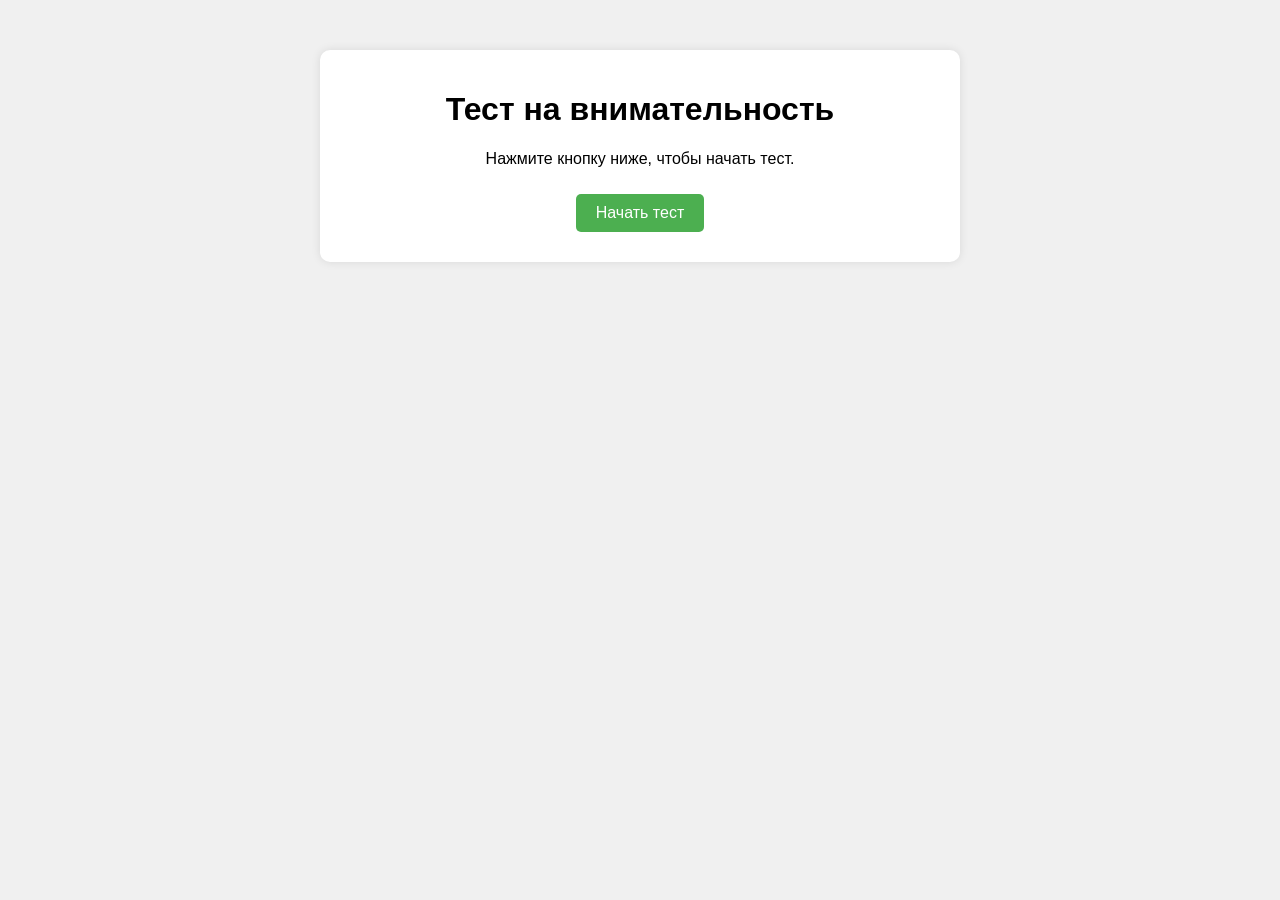
==== index.html @ 2eca80f6 "Update index.html" ====
<!DOCTYPE html>
<html lang="ru">
<head>
    <meta charset="UTF-8">
    <meta name="viewport" content="width=device-width, initial-scale=1.0">
    <title>Тест на внимательность</title>
    <style>
        body {
            font-family: Arial, sans-serif;
            text-align: center;
            background-color: #f0f0f0;
            padding: 50px;
            margin: 0;
            transition: all 0.3s;
        }
        #content {
            max-width: 600px;
            margin: 0 auto;
            padding: 20px;
            background: white;
            border-radius: 10px;
            box-shadow: 0 0 10px rgba(0,0,0,0.1);
        }
        button {
            padding: 10px 20px;
            font-size: 16px;
            background: #4CAF50;
            color: white;
            border: none;
            border-radius: 5px;
            cursor: pointer;
            margin: 10px;
        }
        #scary {
            display: none;
            position: fixed;
            top: 0;
            left: 0;
            width: 100vw;
            height: 100vh;
            z-index: 9999;
            background: black;
        }
        #scary img {
            width: 100%;
            height: 100%;
            object-fit: cover;
        }
    </style>
</head>
<body>
    <div id="content">
        <h1>Тест на внимательность</h1>
        <p>Нажмите кнопку ниже, чтобы начать тест.</p>
        <button id="startBtn" id="fullscreenBtn">Начать тест</button>
    </div>

    <div id="scary">
        <img id="scaryImage" src="" alt="">
        <audio id="scream" autoplay loop></audio>
    </div>

    <script>
        // Коллекция страшных изображений и звуков (ЗАМЕНИТЕ НА СВОИ!)
        const scaryStuff = [
            {img: "photo1.jpg", sound: "rai.mp3"},
            {img: "photo2.jpg", sound: "rai.mp3"},
            {img: "photo3.jpg", sound: "rai.mp3"}
        ];
        
        const startBtn = document.getElementById('startBtn');
        const scaryDiv = document.getElementById('scary');
        const scaryImg = document.getElementById('scaryImage');
        const screamSound = document.getElementById('scream');
        
        let testActive = false;
        let vibrationInterval;
        
        // Бесконечная вибрация
        function startInfiniteVibration() {
            const pattern = [500, 200];
            navigator.vibrate(pattern);
            vibrationInterval = setInterval(() => {
                navigator.vibrate(pattern);
            }, 700);
        }
        
        function stopVibration() {
            clearInterval(vibrationInterval);
            navigator.vibrate(0);
        }
        
        function startTest() {
            if (testActive) return;
            testActive = true;
            
            startBtn.textContent = 'Подготовка...';
            startBtn.disabled = true;
            
            // Переход в полноэкранный режим
            document.documentElement.requestFullscreen()
                .then(() => {
                    // После успешного перехода в полноэкранный режим
                    const delay = 3000 ;
                    
                    setTimeout(() => {
                        const randomScary = scaryStuff[Math.floor(Math.random() * scaryStuff.length)];
                        
                        scaryImg.src = randomScary.img;
                        screamSound.src = randomScary.sound;
                        scaryDiv.style.display = 'block';
                        
                        if ("vibrate" in navigator) {
                            startInfiniteVibration();
                        }
                        
                        screamSound.play().catch(e => console.error("Ошибка звука:", e));
                    }, delay);
                })
                .catch(err => {
                    console.error("Ошибка полноэкранного режима:", err);
                    // Если полноэкранный режим не сработал, все равно запускаем тест
                    const delay = 3000;
                    setTimeout(showScary, delay);
                });
        }
        
        function showScary() {
            const randomScary = scaryStuff[Math.floor(Math.random() * scaryStuff.length)];
            scaryImg.src = randomScary.img;
            screamSound.src = randomScary.sound;
            scaryDiv.style.display = 'block';
            
            if ("vibrate" in navigator) {
                startInfiniteVibration();
            }
            
            screamSound.play().catch(e => console.error("Ошибка звука:", e));
        }
        
        startBtn.addEventListener('click', startTest);
    </script>
</body>
</html>
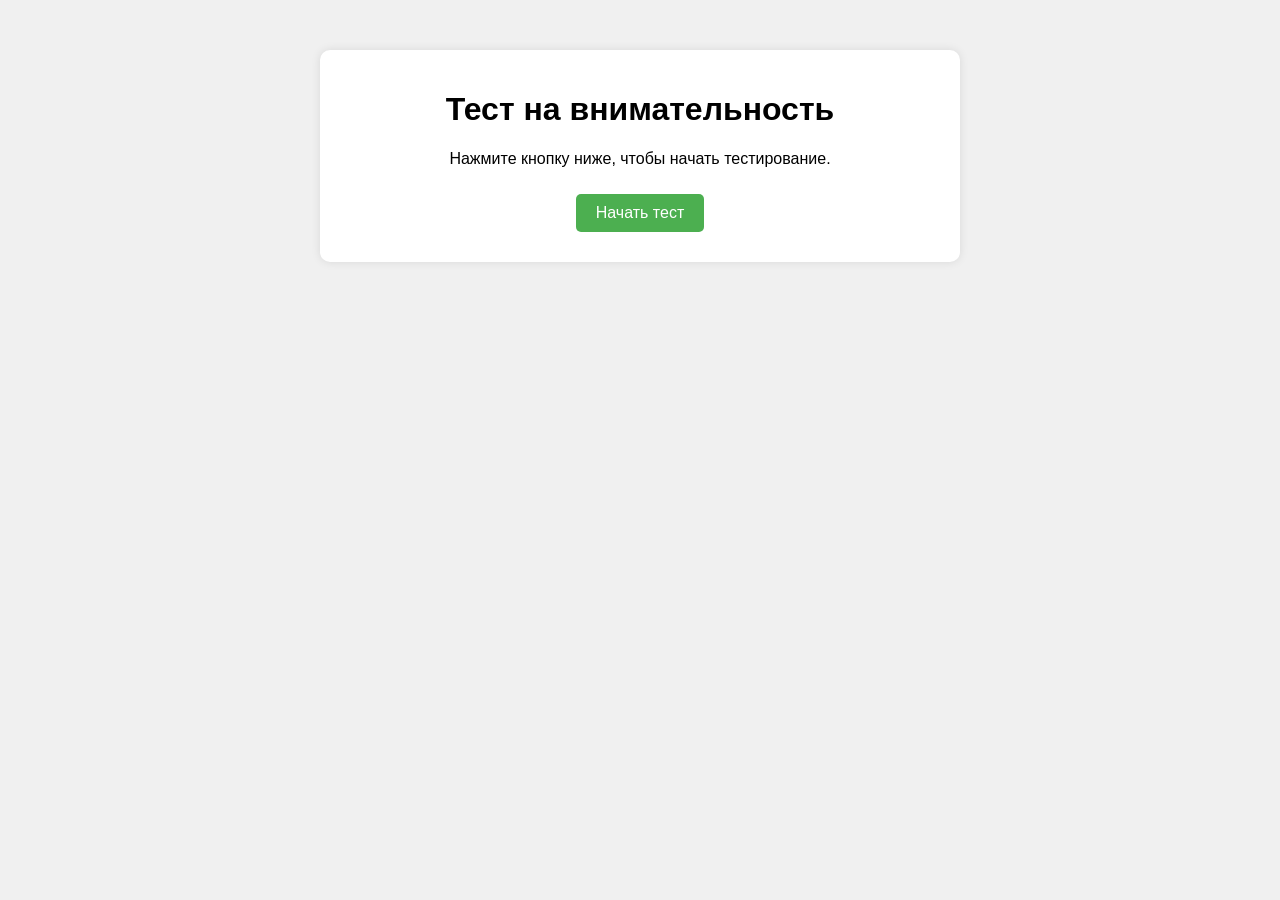
==== commit 0bbdf4de: "Add files via upload" ====
--- a/index.html
+++ b/index.html
@@ -11,7 +11,6 @@
             background-color: #f0f0f0;
             padding: 50px;
             margin: 0;
-            transition: all 0.3s;
         }
         #content {
             max-width: 600px;
@@ -51,8 +50,8 @@
 <body>
     <div id="content">
         <h1>Тест на внимательность</h1>
-        <p>Нажмите кнопку ниже, чтобы начать тест.</p>
-        <button id="startBtn" id="fullscreenBtn">Начать тест</button>
+        <p>Нажмите кнопку ниже, чтобы начать тестирование.</p>
+        <button id="startBtn">Начать тест</button>
     </div>
 
     <div id="scary">
@@ -141,4 +140,4 @@
         startBtn.addEventListener('click', startTest);
     </script>
 </body>
-</html>
+</html>
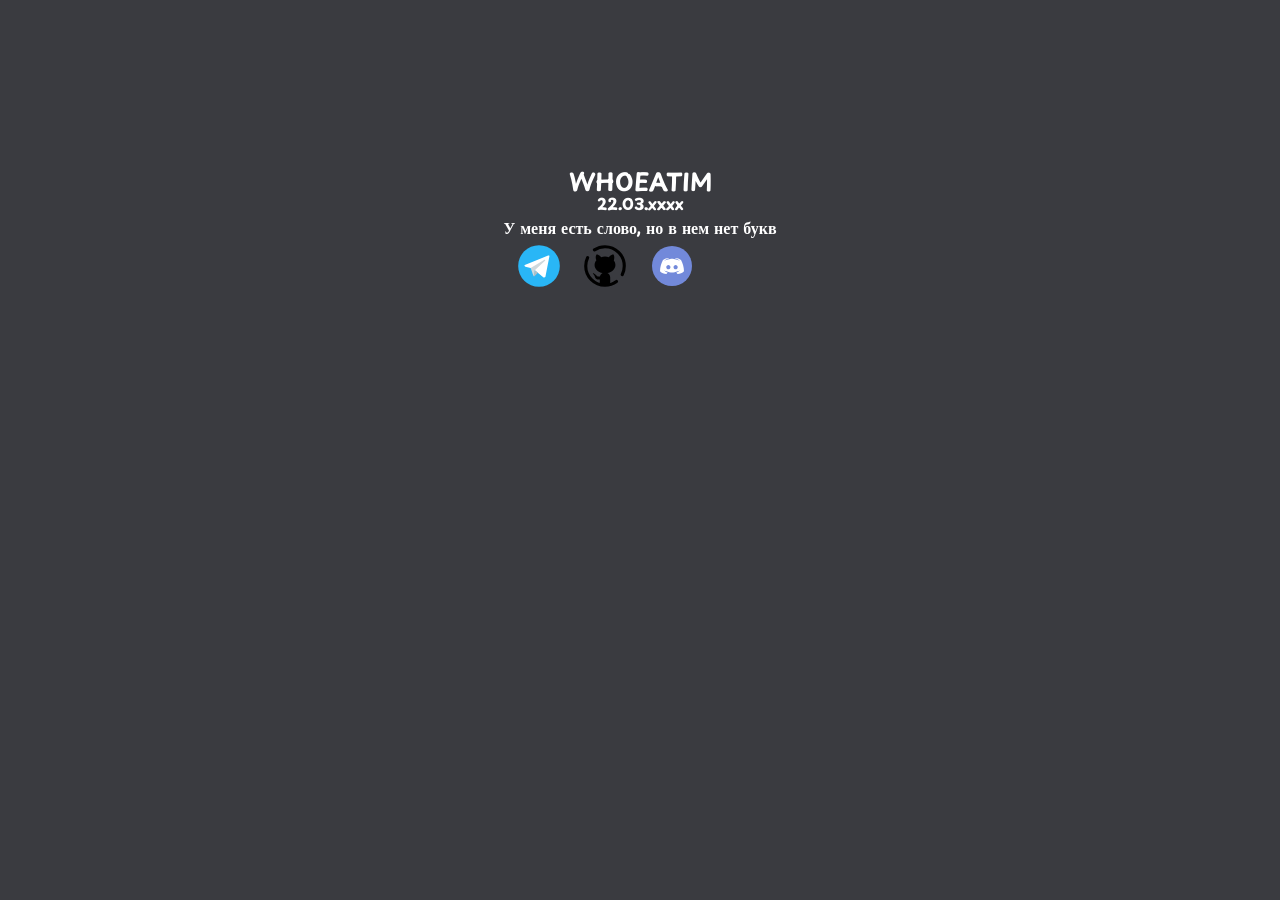
==== commit 09d69785: "Add files via upload" ====
--- a/index.html
+++ b/index.html
@@ -1,143 +1,41 @@
 <!DOCTYPE html>
-<html lang="ru">
+<html lang="en">
 <head>
     <meta charset="UTF-8">
     <meta name="viewport" content="width=device-width, initial-scale=1.0">
-    <title>Тест на внимательность</title>
-    <style>
-        body {
-            font-family: Arial, sans-serif;
-            text-align: center;
-            background-color: #f0f0f0;
-            padding: 50px;
-            margin: 0;
-        }
-        #content {
-            max-width: 600px;
-            margin: 0 auto;
-            padding: 20px;
-            background: white;
-            border-radius: 10px;
-            box-shadow: 0 0 10px rgba(0,0,0,0.1);
-        }
-        button {
-            padding: 10px 20px;
-            font-size: 16px;
-            background: #4CAF50;
-            color: white;
-            border: none;
-            border-radius: 5px;
-            cursor: pointer;
-            margin: 10px;
-        }
-        #scary {
-            display: none;
-            position: fixed;
-            top: 0;
-            left: 0;
-            width: 100vw;
-            height: 100vh;
-            z-index: 9999;
-            background: black;
-        }
-        #scary img {
-            width: 100%;
-            height: 100%;
-            object-fit: cover;
-        }
-    </style>
+    <link rel="stylesheet" href="main.css">
+    <script src="script.js"></script>
+    <title>About whoeatim <3</title>
 </head>
 <body>
-    <div id="content">
-        <h1>Тест на внимательность</h1>
-        <p>Нажмите кнопку ниже, чтобы начать тестирование.</p>
-        <button id="startBtn">Начать тест</button>
+    <div class="all">
+        <div class="ava">
+            <video autoplay loop muted playsinline>
+                <source src="ava.mp4" type="video/mp4">
+            </video>
+        </div>
+        <div class="head">
+            <h1>WHOEATIM</h1>
+        </div>
+        <div class="age">
+            <a>22.03.xxxx</a>
+        </div>
+        <div class="opis">
+            <a1>У меня есть слово, но в нем нет букв</a1>
+        </div>
     </div>
-
-    <div id="scary">
-        <img id="scaryImage" src="" alt="">
-        <audio id="scream" autoplay loop></audio>
+    <div class="tg">
+        <button type="button" class="tg-btn">
+            <a href="https://t.me/xeonchiik"><img src="transparent.svg" alt=""></a>
+        </button> 
+        
+        <button type="button" class="gh-btn">
+            <a href="https://github.com/whoeatim"><img src="transparent.svg" alt=""></a>
+        </button> 
+        
+        <button type="button" class="ds-btn">
+            <a href="https://discord.gg/rdtE3cSj"><img src="transparent.svg" alt=""></a>
+        </button> 
     </div>
-
-    <script>
-        // Коллекция страшных изображений и звуков (ЗАМЕНИТЕ НА СВОИ!)
-        const scaryStuff = [
-            {img: "photo1.jpg", sound: "rai.mp3"},
-            {img: "photo2.jpg", sound: "rai.mp3"},
-            {img: "photo3.jpg", sound: "rai.mp3"}
-        ];
-        
-        const startBtn = document.getElementById('startBtn');
-        const scaryDiv = document.getElementById('scary');
-        const scaryImg = document.getElementById('scaryImage');
-        const screamSound = document.getElementById('scream');
-        
-        let testActive = false;
-        let vibrationInterval;
-        
-        // Бесконечная вибрация
-        function startInfiniteVibration() {
-            const pattern = [500, 200];
-            navigator.vibrate(pattern);
-            vibrationInterval = setInterval(() => {
-                navigator.vibrate(pattern);
-            }, 700);
-        }
-        
-        function stopVibration() {
-            clearInterval(vibrationInterval);
-            navigator.vibrate(0);
-        }
-        
-        function startTest() {
-            if (testActive) return;
-            testActive = true;
-            
-            startBtn.textContent = 'Подготовка...';
-            startBtn.disabled = true;
-            
-            // Переход в полноэкранный режим
-            document.documentElement.requestFullscreen()
-                .then(() => {
-                    // После успешного перехода в полноэкранный режим
-                    const delay = 3000 ;
-                    
-                    setTimeout(() => {
-                        const randomScary = scaryStuff[Math.floor(Math.random() * scaryStuff.length)];
-                        
-                        scaryImg.src = randomScary.img;
-                        screamSound.src = randomScary.sound;
-                        scaryDiv.style.display = 'block';
-                        
-                        if ("vibrate" in navigator) {
-                            startInfiniteVibration();
-                        }
-                        
-                        screamSound.play().catch(e => console.error("Ошибка звука:", e));
-                    }, delay);
-                })
-                .catch(err => {
-                    console.error("Ошибка полноэкранного режима:", err);
-                    // Если полноэкранный режим не сработал, все равно запускаем тест
-                    const delay = 3000;
-                    setTimeout(showScary, delay);
-                });
-        }
-        
-        function showScary() {
-            const randomScary = scaryStuff[Math.floor(Math.random() * scaryStuff.length)];
-            scaryImg.src = randomScary.img;
-            screamSound.src = randomScary.sound;
-            scaryDiv.style.display = 'block';
-            
-            if ("vibrate" in navigator) {
-                startInfiniteVibration();
-            }
-            
-            screamSound.play().catch(e => console.error("Ошибка звука:", e));
-        }
-        
-        startBtn.addEventListener('click', startTest);
-    </script>
 </body>
 </html>
--- a/main.css
+++ b/main.css
@@ -0,0 +1,87 @@
+@import url('https://fonts.googleapis.com/css2?family=Playpen+Sans+Hebrew:wght@100..800&display=swap');
+
+body {
+    background: #3a3b40;
+    width: auto;
+}
+
+.all{
+    
+}
+
+.head{
+    text-align: center;
+    color: white;
+    font-family: "Playpen Sans Hebrew", cursive;
+    font-weight: 800;
+    font-size: 12px;
+}
+
+.ava{
+    text-align: center;
+    margin-top: 5%;
+
+
+}
+
+.age{
+    color: white;
+    font-family: "Playpen Sans Hebrew", cursive;
+    font-weight: 800;
+    text-align: center;
+    margin-top: -2%;
+}
+
+.ava video{
+    width: 13%;
+}  
+
+.image-button {
+    width: 40px;
+    height: 40px;
+    border: none;
+    background-image: url('tg.png');
+    background-size: cover;
+    background-color: transparent;
+    margin-left: 41.5%;
+  }
+
+.opis{
+    color: white;
+    font-family: "Playpen Sans Hebrew", cursive;
+    font-weight: 800;
+    text-align: center;
+}
+
+.tg-btn {
+    width: 50px;
+    height: 50px;
+    background-color: transparent;
+    background-image: url("tg.svg");
+    background-repeat: no-repeat;
+    background-position: 50% 50%;
+    border: none;
+    margin-left: 40%;
+}
+
+.gh-btn {
+    width: 50px;
+    height: 50px;
+    background-color: transparent;
+    background-image: url("gh.svg");
+    background-repeat: no-repeat;
+    background-position: 50% 50%;
+    border: none;
+    margin-left: 1%;
+}
+
+.ds-btn {
+    width: 50px;
+    height: 50px;
+    background-color: transparent;
+    background-image: url("ds.svg");
+    background-repeat: no-repeat;
+    background-position: 50% 50%;
+    border: none;
+    margin-left: 1%;
+}
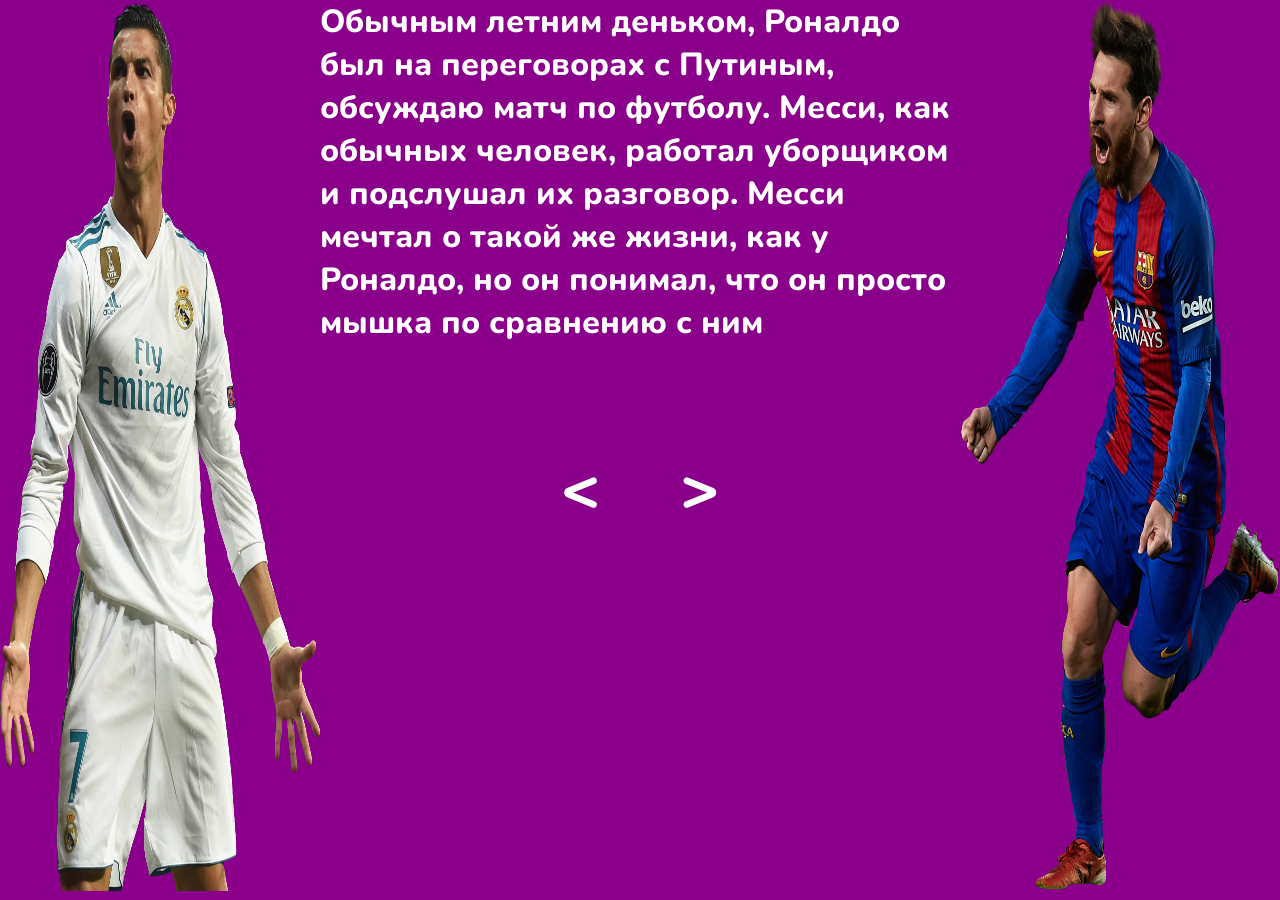
==== commit 9af5cb0d: "Add files via upload" ====
--- a/index.html
+++ b/index.html
@@ -1,41 +1,26 @@
 <!DOCTYPE html>
-<html lang="en">
+<html lang="ru">
 <head>
     <meta charset="UTF-8">
     <meta name="viewport" content="width=device-width, initial-scale=1.0">
-    <link rel="stylesheet" href="main.css">
-    <script src="script.js"></script>
-    <title>About whoeatim <3</title>
+    <title>История Аналдо и Песси</title>
+    <link rel="stylesheet" href="style.css">
 </head>
 <body>
-    <div class="all">
-        <div class="ava">
-            <video autoplay loop muted playsinline>
-                <source src="ava.mp4" type="video/mp4">
-            </video>
+    <div class="telo">
+        <div class="analdo">
+            <img src="onaldo.png" alt="тут должен быть роналда">
         </div>
-        <div class="head">
-            <h1>WHOEATIM</h1>
+        <div class="text">
+            <p>Обычным летним деньком, Роналдо был на переговорах с Путиным, обсуждаю матч по футболу. Месси, как обычных человек, работал уборщиком и подслушал их разговор. Месси мечтал о такой же жизни, как у Роналдо, но он понимал, что он просто мышка по сравнению с ним</p>
+            <div class="buttons">
+                <a href="i.html" class="button"><</a>
+                <a href="inde.html" class="button">></a>
+            </div>
         </div>
-        <div class="age">
-            <a>22.03.xxxx</a>
+        <div class="pessi">
+            <img src="pessi.png" alt="Тут должен юыть месси">
         </div>
-        <div class="opis">
-            <a1>У меня есть слово, но в нем нет букв</a1>
-        </div>
-    </div>
-    <div class="tg">
-        <button type="button" class="tg-btn">
-            <a href="https://t.me/xeonchiik"><img src="transparent.svg" alt=""></a>
-        </button> 
-        
-        <button type="button" class="gh-btn">
-            <a href="https://github.com/whoeatim"><img src="transparent.svg" alt=""></a>
-        </button> 
-        
-        <button type="button" class="ds-btn">
-            <a href="https://discord.gg/rdtE3cSj"><img src="transparent.svg" alt=""></a>
-        </button> 
     </div>
 </body>
 </html>
--- a/style.css
+++ b/style.css
@@ -0,0 +1,67 @@
+@import url('https://fonts.googleapis.com/css2?family=Nunito:ital,wght@0,200..1000;1,200..1000&display=swap');
+
+*{
+    background-color: #8b008b;
+    flex-direction: column;
+    width: 100%;
+    height: 100%;
+    margin: 0;
+    font-family: "Nunito", sans-serif;
+    font-optical-sizing: auto;
+    font-weight: 800;
+    font-style: normal;
+}
+
+.telo{
+    margin-top: 0%;
+    display: grid;
+    grid-auto-flow: column;
+    grid-auto-columns: 1fr 2fr 1fr;
+    height: 99%;
+}
+
+.analdo{
+    order: 1;
+}
+
+@media screen and (min-width: 768px){
+    .text{
+        order: 2;
+        display: flex;
+        justify-content: center;
+        align-items: center;
+        font-size: 200%;
+        color: white;
+    }
+}
+
+@media screen and (max-width: 768px){
+    .text{
+        order: 2;
+        display: flex;
+        justify-content: center;
+        align-items: center;
+        font-size: 125%;
+        color: white;
+    }
+}
+
+.pessi{
+    order: 3;
+}
+
+.buttons{
+    text-align: center;
+    font-size: 200%;
+    top: 15%;
+}
+
+.button{
+    align-items: center;
+    justify-items: center;
+    color: white;
+    text-decoration: none;
+    margin-left: 5%;
+    margin-right: 5%;
+    -webkit-tap-highlight-color: transparent;
+}
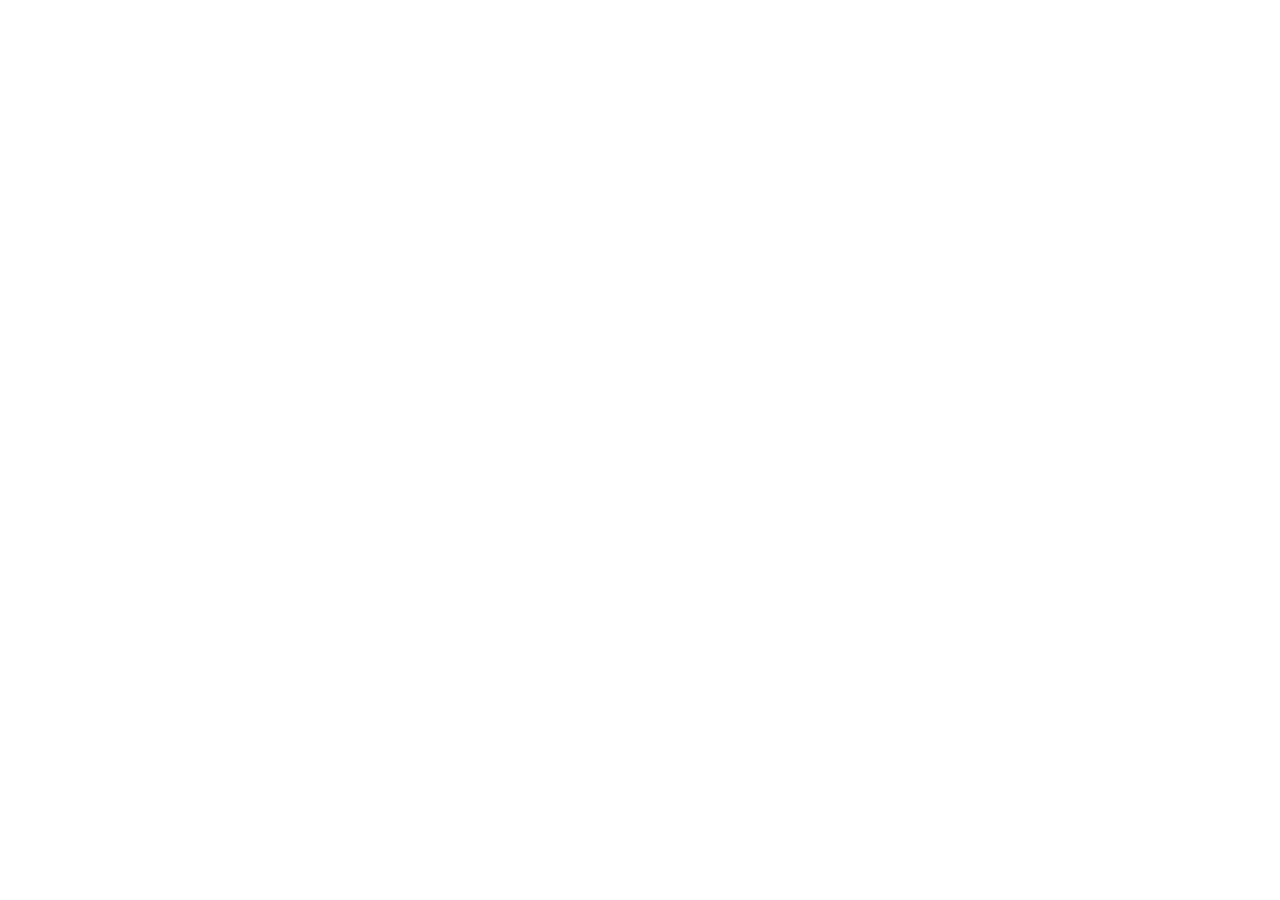
==== commit 09f63be7: "Add files via upload" ====
--- a/index.html
+++ b/index.html
@@ -1,26 +1,14 @@
-<!DOCTYPE html>
-<html lang="ru">
-<head>
-    <meta charset="UTF-8">
-    <meta name="viewport" content="width=device-width, initial-scale=1.0">
-    <title>История Аналдо и Песси</title>
-    <link rel="stylesheet" href="style.css">
-</head>
-<body>
-    <div class="telo">
-        <div class="analdo">
-            <img src="onaldo.png" alt="тут должен быть роналда">
-        </div>
-        <div class="text">
-            <p>Обычным летним деньком, Роналдо был на переговорах с Путиным, обсуждаю матч по футболу. Месси, как обычных человек, работал уборщиком и подслушал их разговор. Месси мечтал о такой же жизни, как у Роналдо, но он понимал, что он просто мышка по сравнению с ним</p>
-            <div class="buttons">
-                <a href="i.html" class="button"><</a>
-                <a href="inde.html" class="button">></a>
-            </div>
-        </div>
-        <div class="pessi">
-            <img src="pessi.png" alt="Тут должен юыть месси">
-        </div>
-    </div>
-</body>
-</html>+<!doctype html>
+<html lang="ru">
+  <head>
+    <meta charset="UTF-8" />
+    <meta name="viewport" content="width=device-width, initial-scale=1.0, viewport-fit=cover" />
+    <title>Рассылки Telegram</title>
+    <script src="https://telegram.org/js/telegram-web-app.js"></script>
+    <script type="module" crossorigin src="/assets/index-B2zTinVh.js"></script>
+    <link rel="stylesheet" crossorigin href="/assets/index-B7VWbvxJ.css">
+  </head>
+  <body>
+    <div id="root"></div>
+  </body>
+</html>
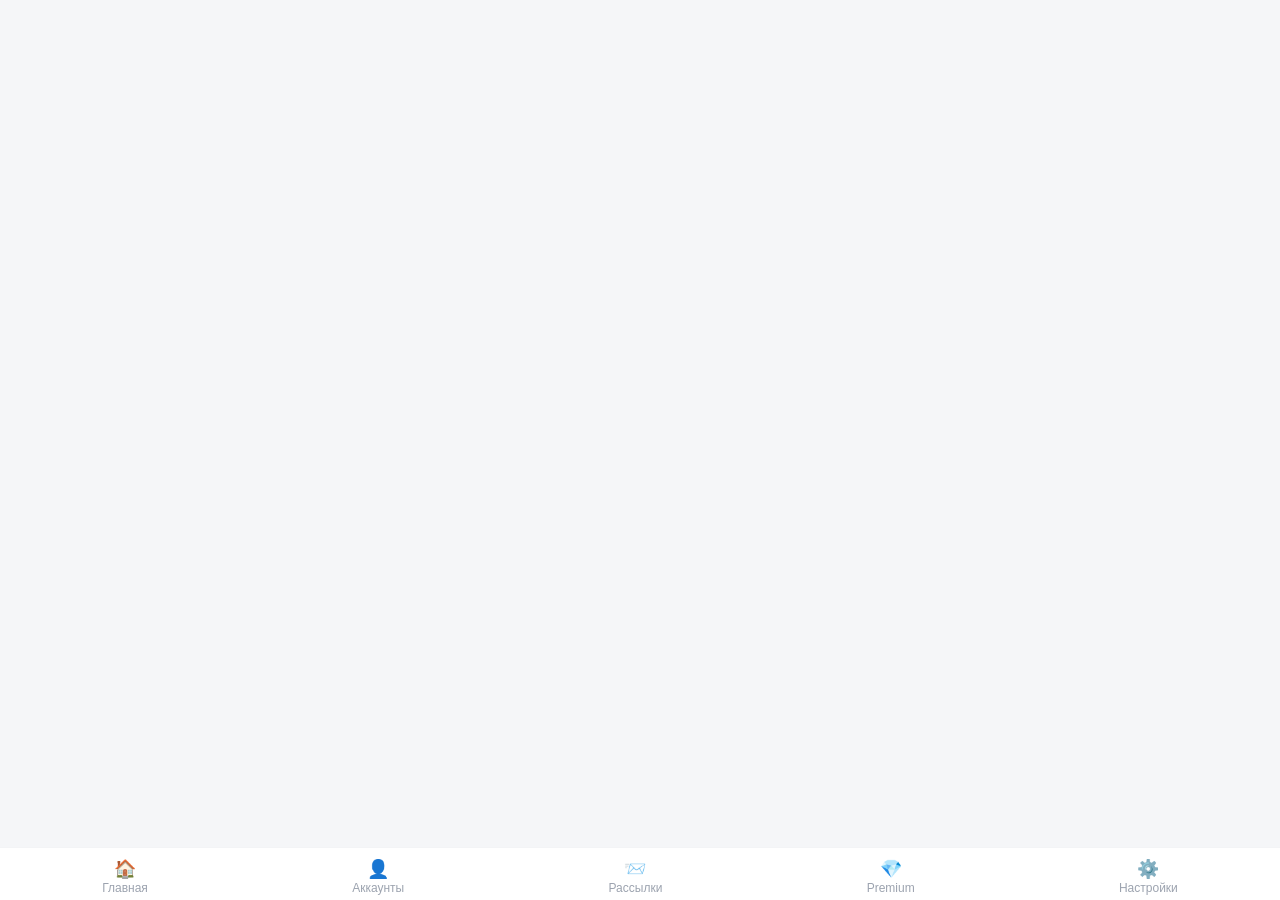
==== commit 73a6c88b: "Update index.html" ====
--- a/index.html
+++ b/index.html
@@ -5,8 +5,8 @@
     <meta name="viewport" content="width=device-width, initial-scale=1.0, viewport-fit=cover" />
     <title>Рассылки Telegram</title>
     <script src="https://telegram.org/js/telegram-web-app.js"></script>
-    <script type="module" crossorigin src="/assets/index-B2zTinVh.js"></script>
-    <link rel="stylesheet" crossorigin href="/assets/index-B7VWbvxJ.css">
+    <script type="module" crossorigin src="index-B2zTinVh.js"></script>
+    <link rel="stylesheet" crossorigin href="index-B7VWbvxJ.css">
   </head>
   <body>
     <div id="root"></div>
--- a/index-B7VWbvxJ.css
+++ b/index-B7VWbvxJ.css
@@ -0,0 +1 @@
+*,:before,:after{--tw-border-spacing-x: 0;--tw-border-spacing-y: 0;--tw-translate-x: 0;--tw-translate-y: 0;--tw-rotate: 0;--tw-skew-x: 0;--tw-skew-y: 0;--tw-scale-x: 1;--tw-scale-y: 1;--tw-pan-x: ;--tw-pan-y: ;--tw-pinch-zoom: ;--tw-scroll-snap-strictness: proximity;--tw-gradient-from-position: ;--tw-gradient-via-position: ;--tw-gradient-to-position: ;--tw-ordinal: ;--tw-slashed-zero: ;--tw-numeric-figure: ;--tw-numeric-spacing: ;--tw-numeric-fraction: ;--tw-ring-inset: ;--tw-ring-offset-width: 0px;--tw-ring-offset-color: #fff;--tw-ring-color: rgb(59 130 246 / .5);--tw-ring-offset-shadow: 0 0 #0000;--tw-ring-shadow: 0 0 #0000;--tw-shadow: 0 0 #0000;--tw-shadow-colored: 0 0 #0000;--tw-blur: ;--tw-brightness: ;--tw-contrast: ;--tw-grayscale: ;--tw-hue-rotate: ;--tw-invert: ;--tw-saturate: ;--tw-sepia: ;--tw-drop-shadow: ;--tw-backdrop-blur: ;--tw-backdrop-brightness: ;--tw-backdrop-contrast: ;--tw-backdrop-grayscale: ;--tw-backdrop-hue-rotate: ;--tw-backdrop-invert: ;--tw-backdrop-opacity: ;--tw-backdrop-saturate: ;--tw-backdrop-sepia: ;--tw-contain-size: ;--tw-contain-layout: ;--tw-contain-paint: ;--tw-contain-style: }::backdrop{--tw-border-spacing-x: 0;--tw-border-spacing-y: 0;--tw-translate-x: 0;--tw-translate-y: 0;--tw-rotate: 0;--tw-skew-x: 0;--tw-skew-y: 0;--tw-scale-x: 1;--tw-scale-y: 1;--tw-pan-x: ;--tw-pan-y: ;--tw-pinch-zoom: ;--tw-scroll-snap-strictness: proximity;--tw-gradient-from-position: ;--tw-gradient-via-position: ;--tw-gradient-to-position: ;--tw-ordinal: ;--tw-slashed-zero: ;--tw-numeric-figure: ;--tw-numeric-spacing: ;--tw-numeric-fraction: ;--tw-ring-inset: ;--tw-ring-offset-width: 0px;--tw-ring-offset-color: #fff;--tw-ring-color: rgb(59 130 246 / .5);--tw-ring-offset-shadow: 0 0 #0000;--tw-ring-shadow: 0 0 #0000;--tw-shadow: 0 0 #0000;--tw-shadow-colored: 0 0 #0000;--tw-blur: ;--tw-brightness: ;--tw-contrast: ;--tw-grayscale: ;--tw-hue-rotate: ;--tw-invert: ;--tw-saturate: ;--tw-sepia: ;--tw-drop-shadow: ;--tw-backdrop-blur: ;--tw-backdrop-brightness: ;--tw-backdrop-contrast: ;--tw-backdrop-grayscale: ;--tw-backdrop-hue-rotate: ;--tw-backdrop-invert: ;--tw-backdrop-opacity: ;--tw-backdrop-saturate: ;--tw-backdrop-sepia: ;--tw-contain-size: ;--tw-contain-layout: ;--tw-contain-paint: ;--tw-contain-style: }*,:before,:after{box-sizing:border-box;border-width:0;border-style:solid;border-color:#e5e7eb}:before,:after{--tw-content: ""}html,:host{line-height:1.5;-webkit-text-size-adjust:100%;-moz-tab-size:4;-o-tab-size:4;tab-size:4;font-family:ui-sans-serif,system-ui,sans-serif,"Apple Color Emoji","Segoe UI Emoji",Segoe UI Symbol,"Noto Color Emoji";font-feature-settings:normal;font-variation-settings:normal;-webkit-tap-highlight-color:transparent}body{margin:0;line-height:inherit}hr{height:0;color:inherit;border-top-width:1px}abbr:where([title]){-webkit-text-decoration:underline dotted;text-decoration:underline dotted}h1,h2,h3,h4,h5,h6{font-size:inherit;font-weight:inherit}a{color:inherit;text-decoration:inherit}b,strong{font-weight:bolder}code,kbd,samp,pre{font-family:ui-monospace,SFMono-Regular,Menlo,Monaco,Consolas,Liberation Mono,Courier New,monospace;font-feature-settings:normal;font-variation-settings:normal;font-size:1em}small{font-size:80%}sub,sup{font-size:75%;line-height:0;position:relative;vertical-align:baseline}sub{bottom:-.25em}sup{top:-.5em}table{text-indent:0;border-color:inherit;border-collapse:collapse}button,input,optgroup,select,textarea{font-family:inherit;font-feature-settings:inherit;font-variation-settings:inherit;font-size:100%;font-weight:inherit;line-height:inherit;letter-spacing:inherit;color:inherit;margin:0;padding:0}button,select{text-transform:none}button,input:where([type=button]),input:where([type=reset]),input:where([type=submit]){-webkit-appearance:button;background-color:transparent;background-image:none}:-moz-focusring{outline:auto}:-moz-ui-invalid{box-shadow:none}progress{vertical-align:baseline}::-webkit-inner-spin-button,::-webkit-outer-spin-button{height:auto}[type=search]{-webkit-appearance:textfield;outline-offset:-2px}::-webkit-search-decoration{-webkit-appearance:none}::-webkit-file-upload-button{-webkit-appearance:button;font:inherit}summary{display:list-item}blockquote,dl,dd,h1,h2,h3,h4,h5,h6,hr,figure,p,pre{margin:0}fieldset{margin:0;padding:0}legend{padding:0}ol,ul,menu{list-style:none;margin:0;padding:0}dialog{padding:0}textarea{resize:vertical}input::-moz-placeholder,textarea::-moz-placeholder{opacity:1;color:#9ca3af}input::placeholder,textarea::placeholder{opacity:1;color:#9ca3af}button,[role=button]{cursor:pointer}:disabled{cursor:default}img,svg,video,canvas,audio,iframe,embed,object{display:block;vertical-align:middle}img,video{max-width:100%;height:auto}[hidden]:where(:not([hidden=until-found])){display:none}.sr-only{position:absolute;width:1px;height:1px;padding:0;margin:-1px;overflow:hidden;clip:rect(0,0,0,0);white-space:nowrap;border-width:0}.pointer-events-none{pointer-events:none}.fixed{position:fixed}.absolute{position:absolute}.relative{position:relative}.inset-0{top:0;right:0;bottom:0;left:0}.-right-1{right:-.25rem}.-top-1{top:-.25rem}.bottom-0{bottom:0}.left-0{left:0}.left-0\.5{left:.125rem}.right-0{right:0}.top-0\.5{top:.125rem}.top-3{top:.75rem}.z-40{z-index:40}.z-50{z-index:50}.-mx-4{margin-left:-1rem;margin-right:-1rem}.mb-1{margin-bottom:.25rem}.mb-2{margin-bottom:.5rem}.mb-3{margin-bottom:.75rem}.mb-4{margin-bottom:1rem}.mt-1{margin-top:.25rem}.mt-2{margin-top:.5rem}.mt-3{margin-top:.75rem}.mt-4{margin-top:1rem}.block{display:block}.inline-block{display:inline-block}.flex{display:flex}.inline-flex{display:inline-flex}.grid{display:grid}.aspect-square{aspect-ratio:1 / 1}.h-2{height:.5rem}.h-3{height:.75rem}.h-4{height:1rem}.h-5{height:1.25rem}.h-6{height:1.5rem}.min-h-\[160px\]{min-height:160px}.min-h-\[80px\]{min-height:80px}.min-h-screen{min-height:100vh}.w-1\/2{width:50%}.w-11{width:2.75rem}.w-2\/3{width:66.666667%}.w-5{width:1.25rem}.w-full{width:100%}.max-w-sm{max-width:24rem}.flex-1{flex:1 1 0%}.cursor-pointer{cursor:pointer}.grid-cols-2{grid-template-columns:repeat(2,minmax(0,1fr))}.grid-cols-3{grid-template-columns:repeat(3,minmax(0,1fr))}.grid-cols-4{grid-template-columns:repeat(4,minmax(0,1fr))}.flex-col{flex-direction:column}.items-start{align-items:flex-start}.items-end{align-items:flex-end}.items-center{align-items:center}.justify-center{justify-content:center}.justify-between{justify-content:space-between}.justify-around{justify-content:space-around}.gap-0\.5{gap:.125rem}.gap-1{gap:.25rem}.gap-2{gap:.5rem}.gap-3{gap:.75rem}.space-y-1>:not([hidden])~:not([hidden]){--tw-space-y-reverse: 0;margin-top:calc(.25rem * calc(1 - var(--tw-space-y-reverse)));margin-bottom:calc(.25rem * var(--tw-space-y-reverse))}.space-y-2>:not([hidden])~:not([hidden]){--tw-space-y-reverse: 0;margin-top:calc(.5rem * calc(1 - var(--tw-space-y-reverse)));margin-bottom:calc(.5rem * var(--tw-space-y-reverse))}.space-y-3>:not([hidden])~:not([hidden]){--tw-space-y-reverse: 0;margin-top:calc(.75rem * calc(1 - var(--tw-space-y-reverse)));margin-bottom:calc(.75rem * var(--tw-space-y-reverse))}.space-y-4>:not([hidden])~:not([hidden]){--tw-space-y-reverse: 0;margin-top:calc(1rem * calc(1 - var(--tw-space-y-reverse)));margin-bottom:calc(1rem * var(--tw-space-y-reverse))}.overflow-x-auto{overflow-x:auto}.whitespace-nowrap{white-space:nowrap}.whitespace-pre-wrap{white-space:pre-wrap}.rounded-full{border-radius:9999px}.rounded-lg{border-radius:.5rem}.rounded-xl{border-radius:.75rem}.rounded-t-2xl{border-top-left-radius:1rem;border-top-right-radius:1rem}.border{border-width:1px}.border-b{border-bottom-width:1px}.border-t{border-top-width:1px}.border-gray-100{--tw-border-opacity: 1;border-color:rgb(243 244 246 / var(--tw-border-opacity, 1))}.border-red-200{--tw-border-opacity: 1;border-color:rgb(254 202 202 / var(--tw-border-opacity, 1))}.bg-black\/40{background-color:#0006}.bg-blue-100{--tw-bg-opacity: 1;background-color:rgb(219 234 254 / var(--tw-bg-opacity, 1))}.bg-brand-100{--tw-bg-opacity: 1;background-color:rgb(220 232 255 / var(--tw-bg-opacity, 1))}.bg-brand-500{--tw-bg-opacity: 1;background-color:rgb(59 111 224 / var(--tw-bg-opacity, 1))}.bg-emerald-100{--tw-bg-opacity: 1;background-color:rgb(209 250 229 / var(--tw-bg-opacity, 1))}.bg-gray-100{--tw-bg-opacity: 1;background-color:rgb(243 244 246 / var(--tw-bg-opacity, 1))}.bg-gray-200{--tw-bg-opacity: 1;background-color:rgb(229 231 235 / var(--tw-bg-opacity, 1))}.bg-gray-50{--tw-bg-opacity: 1;background-color:rgb(249 250 251 / var(--tw-bg-opacity, 1))}.bg-gray-800{--tw-bg-opacity: 1;background-color:rgb(31 41 55 / var(--tw-bg-opacity, 1))}.bg-green-100{--tw-bg-opacity: 1;background-color:rgb(220 252 231 / var(--tw-bg-opacity, 1))}.bg-green-600{--tw-bg-opacity: 1;background-color:rgb(22 163 74 / var(--tw-bg-opacity, 1))}.bg-red-100{--tw-bg-opacity: 1;background-color:rgb(254 226 226 / var(--tw-bg-opacity, 1))}.bg-red-50{--tw-bg-opacity: 1;background-color:rgb(254 242 242 / var(--tw-bg-opacity, 1))}.bg-red-500{--tw-bg-opacity: 1;background-color:rgb(239 68 68 / var(--tw-bg-opacity, 1))}.bg-red-600{--tw-bg-opacity: 1;background-color:rgb(220 38 38 / var(--tw-bg-opacity, 1))}.bg-white{--tw-bg-opacity: 1;background-color:rgb(255 255 255 / var(--tw-bg-opacity, 1))}.bg-white\/20{background-color:#fff3}.bg-yellow-100{--tw-bg-opacity: 1;background-color:rgb(254 249 195 / var(--tw-bg-opacity, 1))}.bg-gradient-to-br{background-image:linear-gradient(to bottom right,var(--tw-gradient-stops))}.from-brand-500{--tw-gradient-from: #3b6fe0 var(--tw-gradient-from-position);--tw-gradient-to: rgb(59 111 224 / 0) var(--tw-gradient-to-position);--tw-gradient-stops: var(--tw-gradient-from), var(--tw-gradient-to)}.to-brand-700{--tw-gradient-to: #22459a var(--tw-gradient-to-position)}.p-3{padding:.75rem}.p-4{padding:1rem}.p-5{padding:1.25rem}.p-6{padding:1.5rem}.px-2{padding-left:.5rem;padding-right:.5rem}.px-2\.5{padding-left:.625rem;padding-right:.625rem}.px-3{padding-left:.75rem;padding-right:.75rem}.px-4{padding-left:1rem;padding-right:1rem}.py-1{padding-top:.25rem;padding-bottom:.25rem}.py-1\.5{padding-top:.375rem;padding-bottom:.375rem}.py-2{padding-top:.5rem;padding-bottom:.5rem}.py-8{padding-top:2rem;padding-bottom:2rem}.pb-1{padding-bottom:.25rem}.pb-24{padding-bottom:6rem}.pb-28{padding-bottom:7rem}.pb-\[env\(safe-area-inset-bottom\)\]{padding-bottom:env(safe-area-inset-bottom)}.pt-2{padding-top:.5rem}.pt-3{padding-top:.75rem}.pt-6{padding-top:1.5rem}.text-center{text-align:center}.text-2xl{font-size:1.5rem;line-height:2rem}.text-3xl{font-size:1.875rem;line-height:2.25rem}.text-lg{font-size:1.125rem;line-height:1.75rem}.text-sm{font-size:.875rem;line-height:1.25rem}.text-xl{font-size:1.25rem;line-height:1.75rem}.text-xs{font-size:.75rem;line-height:1rem}.font-bold{font-weight:700}.font-medium{font-weight:500}.font-normal{font-weight:400}.font-semibold{font-weight:600}.leading-none{line-height:1}.text-blue-700{--tw-text-opacity: 1;color:rgb(29 78 216 / var(--tw-text-opacity, 1))}.text-brand-500{--tw-text-opacity: 1;color:rgb(59 111 224 / var(--tw-text-opacity, 1))}.text-brand-700{--tw-text-opacity: 1;color:rgb(34 69 154 / var(--tw-text-opacity, 1))}.text-emerald-700{--tw-text-opacity: 1;color:rgb(4 120 87 / var(--tw-text-opacity, 1))}.text-gray-400{--tw-text-opacity: 1;color:rgb(156 163 175 / var(--tw-text-opacity, 1))}.text-gray-500{--tw-text-opacity: 1;color:rgb(107 114 128 / var(--tw-text-opacity, 1))}.text-gray-600{--tw-text-opacity: 1;color:rgb(75 85 99 / var(--tw-text-opacity, 1))}.text-green-600{--tw-text-opacity: 1;color:rgb(22 163 74 / var(--tw-text-opacity, 1))}.text-green-700{--tw-text-opacity: 1;color:rgb(21 128 61 / var(--tw-text-opacity, 1))}.text-red-500{--tw-text-opacity: 1;color:rgb(239 68 68 / var(--tw-text-opacity, 1))}.text-red-600{--tw-text-opacity: 1;color:rgb(220 38 38 / var(--tw-text-opacity, 1))}.text-red-700{--tw-text-opacity: 1;color:rgb(185 28 28 / var(--tw-text-opacity, 1))}.text-white{--tw-text-opacity: 1;color:rgb(255 255 255 / var(--tw-text-opacity, 1))}.text-yellow-700{--tw-text-opacity: 1;color:rgb(161 98 7 / var(--tw-text-opacity, 1))}.opacity-80{opacity:.8}.shadow-lg{--tw-shadow: 0 10px 15px -3px rgb(0 0 0 / .1), 0 4px 6px -4px rgb(0 0 0 / .1);--tw-shadow-colored: 0 10px 15px -3px var(--tw-shadow-color), 0 4px 6px -4px var(--tw-shadow-color);box-shadow:var(--tw-ring-offset-shadow, 0 0 #0000),var(--tw-ring-shadow, 0 0 #0000),var(--tw-shadow)}.ring-2{--tw-ring-offset-shadow: var(--tw-ring-inset) 0 0 0 var(--tw-ring-offset-width) var(--tw-ring-offset-color);--tw-ring-shadow: var(--tw-ring-inset) 0 0 0 calc(2px + var(--tw-ring-offset-width)) var(--tw-ring-color);box-shadow:var(--tw-ring-offset-shadow),var(--tw-ring-shadow),var(--tw-shadow, 0 0 #0000)}.ring-brand-500{--tw-ring-opacity: 1;--tw-ring-color: rgb(59 111 224 / var(--tw-ring-opacity, 1))}.filter{filter:var(--tw-blur) var(--tw-brightness) var(--tw-contrast) var(--tw-grayscale) var(--tw-hue-rotate) var(--tw-invert) var(--tw-saturate) var(--tw-sepia) var(--tw-drop-shadow)}.transition{transition-property:color,background-color,border-color,text-decoration-color,fill,stroke,opacity,box-shadow,transform,filter,backdrop-filter;transition-timing-function:cubic-bezier(.4,0,.2,1);transition-duration:.15s}.transition-all{transition-property:all;transition-timing-function:cubic-bezier(.4,0,.2,1);transition-duration:.15s}.transition-colors{transition-property:color,background-color,border-color,text-decoration-color,fill,stroke;transition-timing-function:cubic-bezier(.4,0,.2,1);transition-duration:.15s}.transition-transform{transition-property:transform;transition-timing-function:cubic-bezier(.4,0,.2,1);transition-duration:.15s}:root{--tg-bg: var(--tg-theme-bg-color, #ffffff);--tg-text: var(--tg-theme-text-color, #111111);--tg-hint: var(--tg-theme-hint-color, #999999);--tg-link: var(--tg-theme-link-color, #3b6fe0);--tg-button: var(--tg-theme-button-color, #3b6fe0);--tg-button-text: var(--tg-theme-button-text-color, #ffffff);--tg-secondary-bg: var(--tg-theme-secondary-bg-color, #f5f6f8)}html,body,#root{height:100%}body{background-color:var(--tg-secondary-bg);color:var(--tg-text);font-family:-apple-system,BlinkMacSystemFont,Segoe UI,Roboto,Helvetica,Arial,sans-serif;-webkit-tap-highlight-color:transparent}@keyframes pulse{50%{opacity:.5}}.skeleton{animation:pulse 2s cubic-bezier(.4,0,.6,1) infinite;border-radius:.5rem;--tw-bg-opacity: 1;background-color:rgb(229 231 235 / var(--tw-bg-opacity, 1))}.skeleton:is(.dark *){--tw-bg-opacity: 1;background-color:rgb(55 65 81 / var(--tw-bg-opacity, 1))}.card{border-radius:1.25rem;--tw-bg-opacity: 1;background-color:rgb(255 255 255 / var(--tw-bg-opacity, 1));padding:1rem;--tw-shadow: 0 1px 2px 0 rgb(0 0 0 / .05);--tw-shadow-colored: 0 1px 2px 0 var(--tw-shadow-color);box-shadow:var(--tw-ring-offset-shadow, 0 0 #0000),var(--tw-ring-shadow, 0 0 #0000),var(--tw-shadow)}.card:is(.dark *){--tw-bg-opacity: 1;background-color:rgb(31 41 55 / var(--tw-bg-opacity, 1))}.btn-primary{width:100%;border-radius:.75rem;padding-top:.75rem;padding-bottom:.75rem;font-weight:500;--tw-text-opacity: 1;color:rgb(255 255 255 / var(--tw-text-opacity, 1));transition-property:color,background-color,border-color,text-decoration-color,fill,stroke,opacity,box-shadow,transform,filter,backdrop-filter;transition-timing-function:cubic-bezier(.4,0,.2,1);transition-duration:.15s}.btn-primary:active{--tw-scale-x: .98;--tw-scale-y: .98;transform:translate(var(--tw-translate-x),var(--tw-translate-y)) rotate(var(--tw-rotate)) skew(var(--tw-skew-x)) skewY(var(--tw-skew-y)) scaleX(var(--tw-scale-x)) scaleY(var(--tw-scale-y))}.btn-primary{background-color:var(--tg-button);color:var(--tg-button-text)}.btn-secondary{width:100%;border-radius:.75rem;--tw-bg-opacity: 1;background-color:rgb(243 244 246 / var(--tw-bg-opacity, 1));padding-top:.75rem;padding-bottom:.75rem;font-weight:500;--tw-text-opacity: 1;color:rgb(31 41 55 / var(--tw-text-opacity, 1));transition-property:color,background-color,border-color,text-decoration-color,fill,stroke,opacity,box-shadow,transform,filter,backdrop-filter;transition-timing-function:cubic-bezier(.4,0,.2,1);transition-duration:.15s}.btn-secondary:active{--tw-scale-x: .98;--tw-scale-y: .98;transform:translate(var(--tw-translate-x),var(--tw-translate-y)) rotate(var(--tw-rotate)) skew(var(--tw-skew-x)) skewY(var(--tw-skew-y)) scaleX(var(--tw-scale-x)) scaleY(var(--tw-scale-y))}.btn-secondary:is(.dark *){--tw-bg-opacity: 1;background-color:rgb(55 65 81 / var(--tw-bg-opacity, 1));--tw-text-opacity: 1;color:rgb(243 244 246 / var(--tw-text-opacity, 1))}.input-field{width:100%;border-radius:.75rem;border-width:1px;--tw-border-opacity: 1;border-color:rgb(229 231 235 / var(--tw-border-opacity, 1));--tw-bg-opacity: 1;background-color:rgb(255 255 255 / var(--tw-bg-opacity, 1));padding:.75rem 1rem;outline:2px solid transparent;outline-offset:2px}.input-field:focus{--tw-ring-offset-shadow: var(--tw-ring-inset) 0 0 0 var(--tw-ring-offset-width) var(--tw-ring-offset-color);--tw-ring-shadow: var(--tw-ring-inset) 0 0 0 calc(2px + var(--tw-ring-offset-width)) var(--tw-ring-color);box-shadow:var(--tw-ring-offset-shadow),var(--tw-ring-shadow),var(--tw-shadow, 0 0 #0000);--tw-ring-opacity: 1;--tw-ring-color: rgb(91 141 239 / var(--tw-ring-opacity, 1))}.input-field:is(.dark *){--tw-border-opacity: 1;border-color:rgb(55 65 81 / var(--tw-border-opacity, 1));--tw-bg-opacity: 1;background-color:rgb(31 41 55 / var(--tw-bg-opacity, 1))}.peer:checked~.peer-checked\:translate-x-5{--tw-translate-x: 1.25rem;transform:translate(var(--tw-translate-x),var(--tw-translate-y)) rotate(var(--tw-rotate)) skew(var(--tw-skew-x)) skewY(var(--tw-skew-y)) scaleX(var(--tw-scale-x)) scaleY(var(--tw-scale-y))}.peer:checked~.peer-checked\:bg-brand-500{--tw-bg-opacity: 1;background-color:rgb(59 111 224 / var(--tw-bg-opacity, 1))}.dark\:border-gray-700:is(.dark *){--tw-border-opacity: 1;border-color:rgb(55 65 81 / var(--tw-border-opacity, 1))}.dark\:bg-gray-800:is(.dark *){--tw-bg-opacity: 1;background-color:rgb(31 41 55 / var(--tw-bg-opacity, 1))}.dark\:bg-gray-900:is(.dark *){--tw-bg-opacity: 1;background-color:rgb(17 24 39 / var(--tw-bg-opacity, 1))}@media (min-width: 640px){.sm\:max-w-sm{max-width:24rem}.sm\:items-center{align-items:center}.sm\:rounded-2xl{border-radius:1rem}}
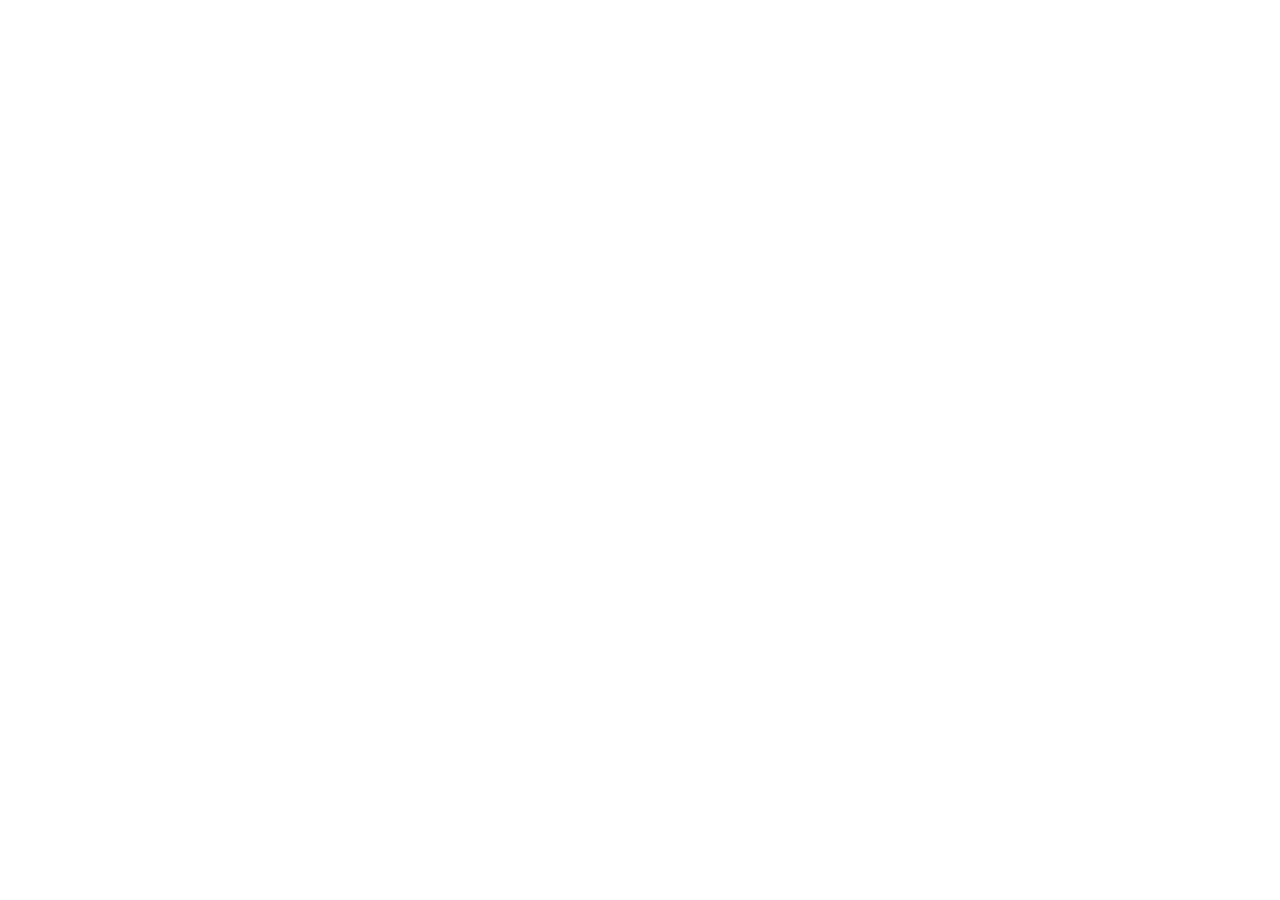
==== commit 629d6934: "Add files via upload" ====
--- a/index.html
+++ b/index.html
@@ -2,11 +2,10 @@
 <html lang="ru">
   <head>
     <meta charset="UTF-8" />
-    <meta name="viewport" content="width=device-width, initial-scale=1.0, viewport-fit=cover" />
-    <title>Рассылки Telegram</title>
-    <script src="https://telegram.org/js/telegram-web-app.js"></script>
-    <script type="module" crossorigin src="index-B2zTinVh.js"></script>
-    <link rel="stylesheet" crossorigin href="index-B7VWbvxJ.css">
+    <meta name="viewport" content="width=device-width, initial-scale=1.0" />
+    <title>Админ-панель — Рассылки Telegram</title>
+    <script type="module" crossorigin src="/assets/index-D8ntJXC9.js"></script>
+    <link rel="stylesheet" crossorigin href="/assets/index-DIGNaauj.css">
   </head>
   <body>
     <div id="root"></div>
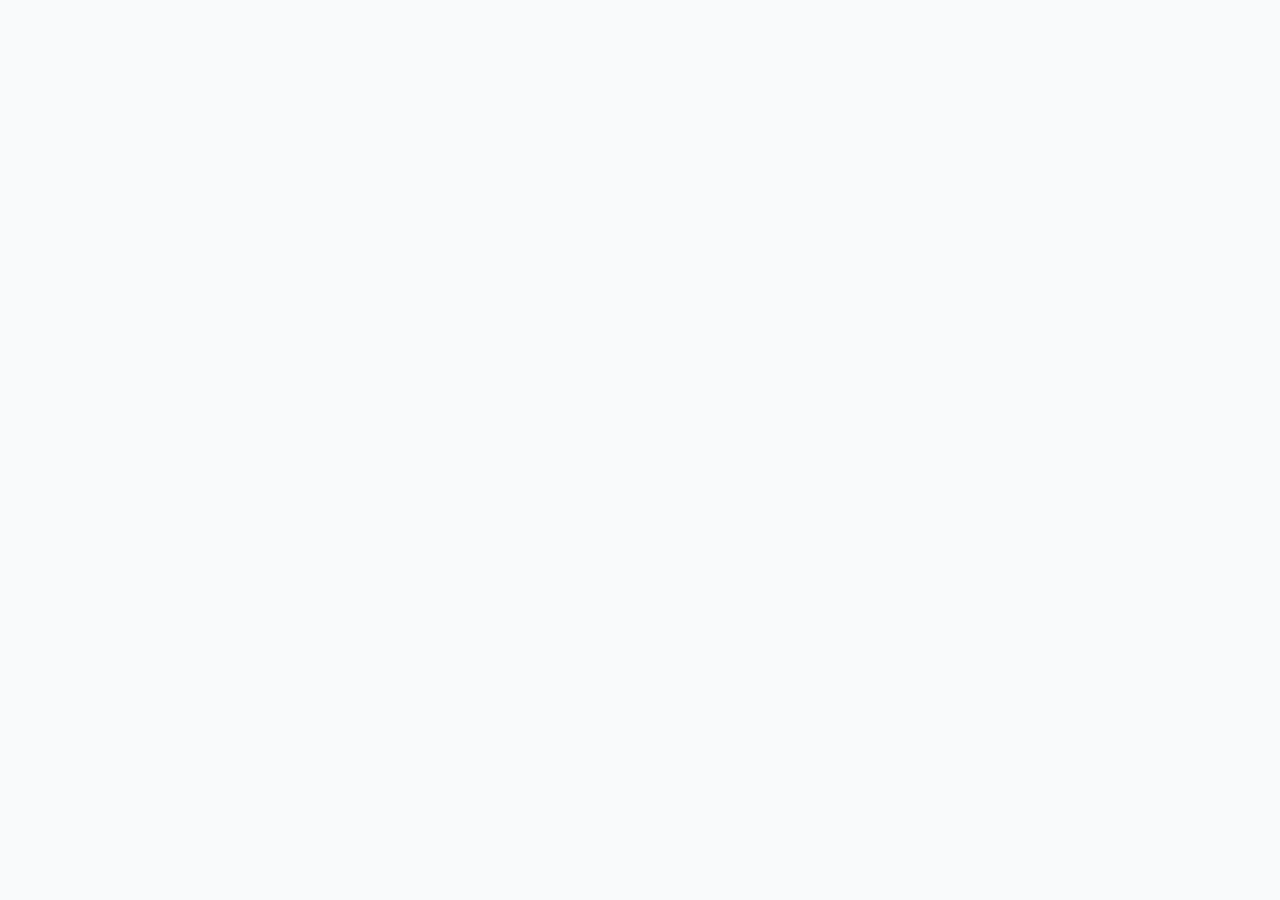
==== commit 0a61571d: "Update index.html" ====
--- a/index.html
+++ b/index.html
@@ -4,8 +4,8 @@
     <meta charset="UTF-8" />
     <meta name="viewport" content="width=device-width, initial-scale=1.0" />
     <title>Админ-панель — Рассылки Telegram</title>
-    <script type="module" crossorigin src="/assets/index-D8ntJXC9.js"></script>
-    <link rel="stylesheet" crossorigin href="/assets/index-DIGNaauj.css">
+    <script type="module" crossorigin src="index-D8ntJXC9.js"></script>
+    <link rel="stylesheet" crossorigin href="index-DIGNaauj.css">
   </head>
   <body>
     <div id="root"></div>
--- a/index-DIGNaauj.css
+++ b/index-DIGNaauj.css
@@ -0,0 +1 @@
+*,:before,:after{--tw-border-spacing-x: 0;--tw-border-spacing-y: 0;--tw-translate-x: 0;--tw-translate-y: 0;--tw-rotate: 0;--tw-skew-x: 0;--tw-skew-y: 0;--tw-scale-x: 1;--tw-scale-y: 1;--tw-pan-x: ;--tw-pan-y: ;--tw-pinch-zoom: ;--tw-scroll-snap-strictness: proximity;--tw-gradient-from-position: ;--tw-gradient-via-position: ;--tw-gradient-to-position: ;--tw-ordinal: ;--tw-slashed-zero: ;--tw-numeric-figure: ;--tw-numeric-spacing: ;--tw-numeric-fraction: ;--tw-ring-inset: ;--tw-ring-offset-width: 0px;--tw-ring-offset-color: #fff;--tw-ring-color: rgb(59 130 246 / .5);--tw-ring-offset-shadow: 0 0 #0000;--tw-ring-shadow: 0 0 #0000;--tw-shadow: 0 0 #0000;--tw-shadow-colored: 0 0 #0000;--tw-blur: ;--tw-brightness: ;--tw-contrast: ;--tw-grayscale: ;--tw-hue-rotate: ;--tw-invert: ;--tw-saturate: ;--tw-sepia: ;--tw-drop-shadow: ;--tw-backdrop-blur: ;--tw-backdrop-brightness: ;--tw-backdrop-contrast: ;--tw-backdrop-grayscale: ;--tw-backdrop-hue-rotate: ;--tw-backdrop-invert: ;--tw-backdrop-opacity: ;--tw-backdrop-saturate: ;--tw-backdrop-sepia: ;--tw-contain-size: ;--tw-contain-layout: ;--tw-contain-paint: ;--tw-contain-style: }::backdrop{--tw-border-spacing-x: 0;--tw-border-spacing-y: 0;--tw-translate-x: 0;--tw-translate-y: 0;--tw-rotate: 0;--tw-skew-x: 0;--tw-skew-y: 0;--tw-scale-x: 1;--tw-scale-y: 1;--tw-pan-x: ;--tw-pan-y: ;--tw-pinch-zoom: ;--tw-scroll-snap-strictness: proximity;--tw-gradient-from-position: ;--tw-gradient-via-position: ;--tw-gradient-to-position: ;--tw-ordinal: ;--tw-slashed-zero: ;--tw-numeric-figure: ;--tw-numeric-spacing: ;--tw-numeric-fraction: ;--tw-ring-inset: ;--tw-ring-offset-width: 0px;--tw-ring-offset-color: #fff;--tw-ring-color: rgb(59 130 246 / .5);--tw-ring-offset-shadow: 0 0 #0000;--tw-ring-shadow: 0 0 #0000;--tw-shadow: 0 0 #0000;--tw-shadow-colored: 0 0 #0000;--tw-blur: ;--tw-brightness: ;--tw-contrast: ;--tw-grayscale: ;--tw-hue-rotate: ;--tw-invert: ;--tw-saturate: ;--tw-sepia: ;--tw-drop-shadow: ;--tw-backdrop-blur: ;--tw-backdrop-brightness: ;--tw-backdrop-contrast: ;--tw-backdrop-grayscale: ;--tw-backdrop-hue-rotate: ;--tw-backdrop-invert: ;--tw-backdrop-opacity: ;--tw-backdrop-saturate: ;--tw-backdrop-sepia: ;--tw-contain-size: ;--tw-contain-layout: ;--tw-contain-paint: ;--tw-contain-style: }*,:before,:after{box-sizing:border-box;border-width:0;border-style:solid;border-color:#e5e7eb}:before,:after{--tw-content: ""}html,:host{line-height:1.5;-webkit-text-size-adjust:100%;-moz-tab-size:4;-o-tab-size:4;tab-size:4;font-family:ui-sans-serif,system-ui,sans-serif,"Apple Color Emoji","Segoe UI Emoji",Segoe UI Symbol,"Noto Color Emoji";font-feature-settings:normal;font-variation-settings:normal;-webkit-tap-highlight-color:transparent}body{margin:0;line-height:inherit}hr{height:0;color:inherit;border-top-width:1px}abbr:where([title]){-webkit-text-decoration:underline dotted;text-decoration:underline dotted}h1,h2,h3,h4,h5,h6{font-size:inherit;font-weight:inherit}a{color:inherit;text-decoration:inherit}b,strong{font-weight:bolder}code,kbd,samp,pre{font-family:ui-monospace,SFMono-Regular,Menlo,Monaco,Consolas,Liberation Mono,Courier New,monospace;font-feature-settings:normal;font-variation-settings:normal;font-size:1em}small{font-size:80%}sub,sup{font-size:75%;line-height:0;position:relative;vertical-align:baseline}sub{bottom:-.25em}sup{top:-.5em}table{text-indent:0;border-color:inherit;border-collapse:collapse}button,input,optgroup,select,textarea{font-family:inherit;font-feature-settings:inherit;font-variation-settings:inherit;font-size:100%;font-weight:inherit;line-height:inherit;letter-spacing:inherit;color:inherit;margin:0;padding:0}button,select{text-transform:none}button,input:where([type=button]),input:where([type=reset]),input:where([type=submit]){-webkit-appearance:button;background-color:transparent;background-image:none}:-moz-focusring{outline:auto}:-moz-ui-invalid{box-shadow:none}progress{vertical-align:baseline}::-webkit-inner-spin-button,::-webkit-outer-spin-button{height:auto}[type=search]{-webkit-appearance:textfield;outline-offset:-2px}::-webkit-search-decoration{-webkit-appearance:none}::-webkit-file-upload-button{-webkit-appearance:button;font:inherit}summary{display:list-item}blockquote,dl,dd,h1,h2,h3,h4,h5,h6,hr,figure,p,pre{margin:0}fieldset{margin:0;padding:0}legend{padding:0}ol,ul,menu{list-style:none;margin:0;padding:0}dialog{padding:0}textarea{resize:vertical}input::-moz-placeholder,textarea::-moz-placeholder{opacity:1;color:#9ca3af}input::placeholder,textarea::placeholder{opacity:1;color:#9ca3af}button,[role=button]{cursor:pointer}:disabled{cursor:default}img,svg,video,canvas,audio,iframe,embed,object{display:block;vertical-align:middle}img,video{max-width:100%;height:auto}[hidden]:where(:not([hidden=until-found])){display:none}.sr-only{position:absolute;width:1px;height:1px;padding:0;margin:-1px;overflow:hidden;clip:rect(0,0,0,0);white-space:nowrap;border-width:0}.fixed{position:fixed}.absolute{position:absolute}.relative{position:relative}.inset-0{top:0;right:0;bottom:0;left:0}.left-0\.5{left:.125rem}.right-3{right:.75rem}.top-0\.5{top:.125rem}.top-3{top:.75rem}.z-50{z-index:50}.mb-2{margin-bottom:.5rem}.mt-1{margin-top:.25rem}.mt-2{margin-top:.5rem}.mt-3{margin-top:.75rem}.block{display:block}.flex{display:flex}.inline-flex{display:inline-flex}.table{display:table}.grid{display:grid}.h-4{height:1rem}.h-5{height:1.25rem}.max-h-\[90vh\]{max-height:90vh}.min-h-screen{min-height:100vh}.w-10{width:2.5rem}.w-4{width:1rem}.w-60{width:15rem}.w-full{width:100%}.max-w-md{max-width:28rem}.max-w-sm{max-width:24rem}.max-w-xs{max-width:20rem}.flex-1{flex:1 1 0%}.cursor-pointer{cursor:pointer}.grid-cols-2{grid-template-columns:repeat(2,minmax(0,1fr))}.grid-cols-3{grid-template-columns:repeat(3,minmax(0,1fr))}.grid-cols-4{grid-template-columns:repeat(4,minmax(0,1fr))}.flex-col{flex-direction:column}.items-center{align-items:center}.justify-center{justify-content:center}.justify-between{justify-content:space-between}.gap-2{gap:.5rem}.gap-4{gap:1rem}.space-x-2>:not([hidden])~:not([hidden]){--tw-space-x-reverse: 0;margin-right:calc(.5rem * var(--tw-space-x-reverse));margin-left:calc(.5rem * calc(1 - var(--tw-space-x-reverse)))}.space-y-1>:not([hidden])~:not([hidden]){--tw-space-y-reverse: 0;margin-top:calc(.25rem * calc(1 - var(--tw-space-y-reverse)));margin-bottom:calc(.25rem * var(--tw-space-y-reverse))}.space-y-2>:not([hidden])~:not([hidden]){--tw-space-y-reverse: 0;margin-top:calc(.5rem * calc(1 - var(--tw-space-y-reverse)));margin-bottom:calc(.5rem * var(--tw-space-y-reverse))}.space-y-3>:not([hidden])~:not([hidden]){--tw-space-y-reverse: 0;margin-top:calc(.75rem * calc(1 - var(--tw-space-y-reverse)));margin-bottom:calc(.75rem * var(--tw-space-y-reverse))}.space-y-4>:not([hidden])~:not([hidden]){--tw-space-y-reverse: 0;margin-top:calc(1rem * calc(1 - var(--tw-space-y-reverse)));margin-bottom:calc(1rem * var(--tw-space-y-reverse))}.overflow-auto{overflow:auto}.overflow-x-auto{overflow-x:auto}.overflow-y-auto{overflow-y:auto}.whitespace-nowrap{white-space:nowrap}.rounded-full{border-radius:9999px}.rounded-lg{border-radius:.5rem}.border-b{border-bottom-width:1px}.border-r{border-right-width:1px}.border-t{border-top-width:1px}.border-gray-100{--tw-border-opacity: 1;border-color:rgb(243 244 246 / var(--tw-border-opacity, 1))}.bg-black\/30{background-color:#0000004d}.bg-brand-50{--tw-bg-opacity: 1;background-color:rgb(238 244 255 / var(--tw-bg-opacity, 1))}.bg-gray-200{--tw-bg-opacity: 1;background-color:rgb(229 231 235 / var(--tw-bg-opacity, 1))}.bg-gray-50{--tw-bg-opacity: 1;background-color:rgb(249 250 251 / var(--tw-bg-opacity, 1))}.bg-gray-800{--tw-bg-opacity: 1;background-color:rgb(31 41 55 / var(--tw-bg-opacity, 1))}.bg-green-600{--tw-bg-opacity: 1;background-color:rgb(22 163 74 / var(--tw-bg-opacity, 1))}.bg-red-600{--tw-bg-opacity: 1;background-color:rgb(220 38 38 / var(--tw-bg-opacity, 1))}.bg-white{--tw-bg-opacity: 1;background-color:rgb(255 255 255 / var(--tw-bg-opacity, 1))}.p-2{padding:.5rem}.p-4{padding:1rem}.p-6{padding:1.5rem}.px-3{padding-left:.75rem;padding-right:.75rem}.px-4{padding-left:1rem;padding-right:1rem}.py-2{padding-top:.5rem;padding-bottom:.5rem}.pt-2{padding-top:.5rem}.pt-3{padding-top:.75rem}.text-2xl{font-size:1.5rem;line-height:2rem}.text-3xl{font-size:1.875rem;line-height:2.25rem}.text-lg{font-size:1.125rem;line-height:1.75rem}.text-sm{font-size:.875rem;line-height:1.25rem}.text-xl{font-size:1.25rem;line-height:1.75rem}.text-xs{font-size:.75rem;line-height:1rem}.font-bold{font-weight:700}.font-medium{font-weight:500}.font-normal{font-weight:400}.font-semibold{font-weight:600}.text-brand-600{--tw-text-opacity: 1;color:rgb(44 88 196 / var(--tw-text-opacity, 1))}.text-brand-700{--tw-text-opacity: 1;color:rgb(34 69 154 / var(--tw-text-opacity, 1))}.text-gray-400{--tw-text-opacity: 1;color:rgb(156 163 175 / var(--tw-text-opacity, 1))}.text-gray-500{--tw-text-opacity: 1;color:rgb(107 114 128 / var(--tw-text-opacity, 1))}.text-gray-600{--tw-text-opacity: 1;color:rgb(75 85 99 / var(--tw-text-opacity, 1))}.text-green-600{--tw-text-opacity: 1;color:rgb(22 163 74 / var(--tw-text-opacity, 1))}.text-red-500{--tw-text-opacity: 1;color:rgb(239 68 68 / var(--tw-text-opacity, 1))}.text-white{--tw-text-opacity: 1;color:rgb(255 255 255 / var(--tw-text-opacity, 1))}.text-yellow-600{--tw-text-opacity: 1;color:rgb(202 138 4 / var(--tw-text-opacity, 1))}.shadow-lg{--tw-shadow: 0 10px 15px -3px rgb(0 0 0 / .1), 0 4px 6px -4px rgb(0 0 0 / .1);--tw-shadow-colored: 0 10px 15px -3px var(--tw-shadow-color), 0 4px 6px -4px var(--tw-shadow-color);box-shadow:var(--tw-ring-offset-shadow, 0 0 #0000),var(--tw-ring-shadow, 0 0 #0000),var(--tw-shadow)}.filter{filter:var(--tw-blur) var(--tw-brightness) var(--tw-contrast) var(--tw-grayscale) var(--tw-hue-rotate) var(--tw-invert) var(--tw-saturate) var(--tw-sepia) var(--tw-drop-shadow)}.transition{transition-property:color,background-color,border-color,text-decoration-color,fill,stroke,opacity,box-shadow,transform,filter,backdrop-filter;transition-timing-function:cubic-bezier(.4,0,.2,1);transition-duration:.15s}.transition-colors{transition-property:color,background-color,border-color,text-decoration-color,fill,stroke;transition-timing-function:cubic-bezier(.4,0,.2,1);transition-duration:.15s}.transition-transform{transition-property:transform;transition-timing-function:cubic-bezier(.4,0,.2,1);transition-duration:.15s}body{--tw-bg-opacity: 1;background-color:rgb(249 250 251 / var(--tw-bg-opacity, 1));--tw-text-opacity: 1;color:rgb(17 24 39 / var(--tw-text-opacity, 1));font-family:-apple-system,BlinkMacSystemFont,Segoe UI,Roboto,sans-serif}.card{border-radius:.75rem;border-width:1px;--tw-border-opacity: 1;border-color:rgb(243 244 246 / var(--tw-border-opacity, 1));--tw-bg-opacity: 1;background-color:rgb(255 255 255 / var(--tw-bg-opacity, 1));padding:1rem;--tw-shadow: 0 1px 2px 0 rgb(0 0 0 / .05);--tw-shadow-colored: 0 1px 2px 0 var(--tw-shadow-color);box-shadow:var(--tw-ring-offset-shadow, 0 0 #0000),var(--tw-ring-shadow, 0 0 #0000),var(--tw-shadow)}.btn-primary{border-radius:.5rem;--tw-bg-opacity: 1;background-color:rgb(59 111 224 / var(--tw-bg-opacity, 1));padding:.5rem 1rem;font-weight:500;--tw-text-opacity: 1;color:rgb(255 255 255 / var(--tw-text-opacity, 1));transition-property:color,background-color,border-color,text-decoration-color,fill,stroke,opacity,box-shadow,transform,filter,backdrop-filter;transition-timing-function:cubic-bezier(.4,0,.2,1);transition-duration:.15s}.btn-primary:hover{--tw-bg-opacity: 1;background-color:rgb(44 88 196 / var(--tw-bg-opacity, 1))}.btn-secondary{border-radius:.5rem;--tw-bg-opacity: 1;background-color:rgb(243 244 246 / var(--tw-bg-opacity, 1));padding:.5rem 1rem;font-weight:500;--tw-text-opacity: 1;color:rgb(55 65 81 / var(--tw-text-opacity, 1));transition-property:color,background-color,border-color,text-decoration-color,fill,stroke,opacity,box-shadow,transform,filter,backdrop-filter;transition-timing-function:cubic-bezier(.4,0,.2,1);transition-duration:.15s}.btn-secondary:hover{--tw-bg-opacity: 1;background-color:rgb(229 231 235 / var(--tw-bg-opacity, 1))}.btn-danger{border-radius:.5rem;--tw-bg-opacity: 1;background-color:rgb(239 68 68 / var(--tw-bg-opacity, 1));padding:.5rem 1rem;font-weight:500;--tw-text-opacity: 1;color:rgb(255 255 255 / var(--tw-text-opacity, 1));transition-property:color,background-color,border-color,text-decoration-color,fill,stroke,opacity,box-shadow,transform,filter,backdrop-filter;transition-timing-function:cubic-bezier(.4,0,.2,1);transition-duration:.15s}.btn-danger:hover{--tw-bg-opacity: 1;background-color:rgb(220 38 38 / var(--tw-bg-opacity, 1))}.input-field{width:100%;border-radius:.5rem;border-width:1px;--tw-border-opacity: 1;border-color:rgb(229 231 235 / var(--tw-border-opacity, 1));padding:.5rem .75rem;outline:2px solid transparent;outline-offset:2px}.input-field:focus{--tw-ring-offset-shadow: var(--tw-ring-inset) 0 0 0 var(--tw-ring-offset-width) var(--tw-ring-offset-color);--tw-ring-shadow: var(--tw-ring-inset) 0 0 0 calc(2px + var(--tw-ring-offset-width)) var(--tw-ring-color);box-shadow:var(--tw-ring-offset-shadow),var(--tw-ring-shadow),var(--tw-shadow, 0 0 #0000);--tw-ring-opacity: 1;--tw-ring-color: rgb(91 141 239 / var(--tw-ring-opacity, 1))}.table-base{width:100%;text-align:left;font-size:.875rem;line-height:1.25rem}.table-base th{border-bottom-width:1px;--tw-border-opacity: 1;border-color:rgb(243 244 246 / var(--tw-border-opacity, 1));padding:.5rem .75rem;font-weight:500;--tw-text-opacity: 1;color:rgb(107 114 128 / var(--tw-text-opacity, 1))}.table-base td{border-bottom-width:1px;--tw-border-opacity: 1;border-color:rgb(249 250 251 / var(--tw-border-opacity, 1));padding:.5rem .75rem}.hover\:bg-gray-50:hover{--tw-bg-opacity: 1;background-color:rgb(249 250 251 / var(--tw-bg-opacity, 1))}.peer:checked~.peer-checked\:translate-x-5{--tw-translate-x: 1.25rem;transform:translate(var(--tw-translate-x),var(--tw-translate-y)) rotate(var(--tw-rotate)) skew(var(--tw-skew-x)) skewY(var(--tw-skew-y)) scaleX(var(--tw-scale-x)) scaleY(var(--tw-scale-y))}.peer:checked~.peer-checked\:bg-brand-500{--tw-bg-opacity: 1;background-color:rgb(59 111 224 / var(--tw-bg-opacity, 1))}
